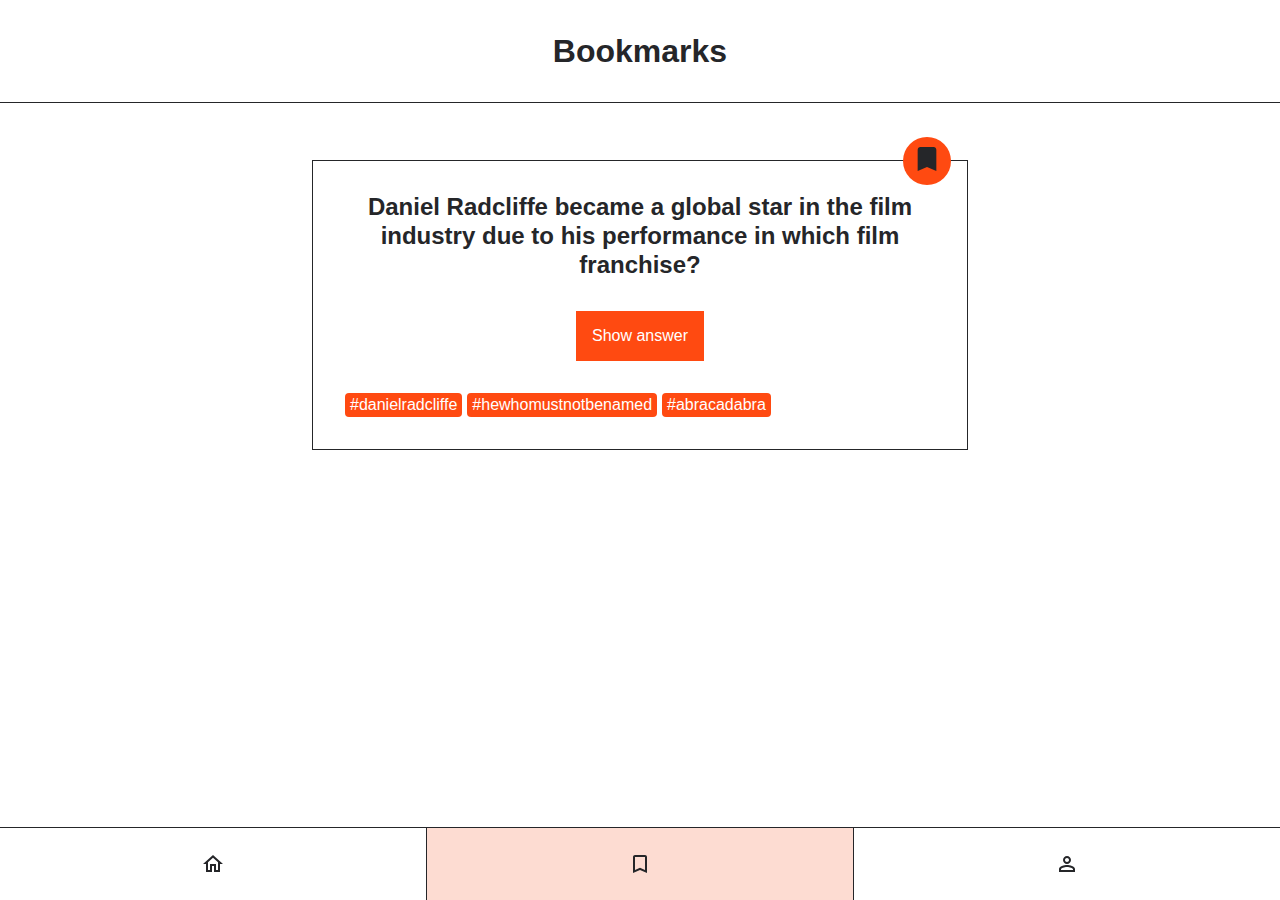
==== bookmarks.html @ ac35b22a ""initial commit"" ====
<!DOCTYPE html>
<html lang="en">
  <head>
    <meta charset="UTF-8" />
    <meta http-equiv="X-UA-Compatible" content="IE=edge" />
    <meta name="viewport" content="width=device-width, initial-scale=1.0" />
    <title>Quiz-App</title>
    <link rel="stylesheet" href="./styles.css" />
  </head>
  <body>
    <header class="header">
      <h1 class="header__title">Bookmarks</h1>
    </header>
    <main>
      <ul class="card-list">
        <li class="card-list__item">
          <article class="card">
            <h2 class="card__question">
              Daniel Radcliffe became a global star in the film industry due to
              his performance in which film franchise?
            </h2>
            <button class="card__button-answer" type="button">
              Show answer
            </button>
            <p class="card__answer">Harry Potter</p>
            <ul class="card__tag-list">
              <li class="card__tag-list-item">#danielradcliffe</li>
              <li class="card__tag-list-item">#hewhomustnotbenamed</li>
              <li class="card__tag-list-item">#abracadabra</li>
            </ul>
            <div class="card__button-bookmark">
              <button
                class="bookmark bookmark--active"
                aria-label="bookmark"
                type="button"
              >
                <svg
                  class="bookmark__icon"
                  xmlns="http://www.w3.org/2000/svg"
                  viewbox="0 0 24 24"
                >
                  <path
                    d="M17 3H7c-1.1 0-2 .9-2 2v16l7-3 7 3V5c0-1.1-.9-2-2-2z"
                  />
                </svg>
              </button>
            </div>
          </article>
        </li>
      </ul>
    </main>

    <nav class="navigation">
      <ul class="navigation__list">
        <li class="navigation__list-item">
          <a
            class="navigation__link"
            href="index.html"
            aria-label="go to home page"
          >
            <svg
              xmlns="http://www.w3.org/2000/svg"
              height="24px"
              viewbox="0 0 24 24"
              width="24px"
            >
              <path
                d="M12 5.69l5 4.5V18h-2v-6H9v6H7v-7.81l5-4.5M12 3L2 12h3v8h6v-6h2v6h6v-8h3L12 3z"
              />
            </svg>
          </a>
        </li>
        <li class="navigation__list-item navigation__list-item--active">
          <a
            class="navigation__link"
            href="bookmarks.html"
            aria-label="go to bookmarks page"
          >
            <svg
              xmlns="http://www.w3.org/2000/svg"
              height="24px"
              viewbox="0 0 24 24"
              width="24px"
            >
              <path
                d="M17 3H7c-1.1 0-2 .9-2 2v16l7-3 7 3V5c0-1.1-.9-2-2-2zm0 15l-5-2.18L7 18V5h10v13z"
              />
            </svg>
          </a>
        </li>
        <li class="navigation__list-item">
          <a
            class="navigation__link"
            href="profile.html"
            aria-label="go to profile page"
          >
            <svg
              xmlns="http://www.w3.org/2000/svg"
              height="24px"
              viewbox="0 0 24 24"
              width="24px"
            >
              <path
                d="M12 6c1.1 0 2 .9 2 2s-.9 2-2 2-2-.9-2-2 .9-2 2-2m0 9c2.7 0 5.8 1.29 6 2v1H6v-.99c.2-.72 3.3-2.01 6-2.01m0-11C9.79 4 8 5.79 8 8s1.79 4 4 4 4-1.79 4-4-1.79-4-4-4zm0 9c-2.67 0-8 1.34-8 4v3h16v-3c0-2.66-5.33-4-8-4z"
              />
            </svg>
          </a>
        </li>
      </ul>
    </nav>
  </body>
</html>
---- styles.css ----
@import "./global.css";

@import "./components/bookmark/bookmark.css";
@import "./components/card-list/card-list.css";
@import "./components/card/card.css";
@import "./components/header/header.css";
@import "./components/navigation/navigation.css";
@import "./components/profile/profile.css";
@import "./components/counter-list/counter-list.css";
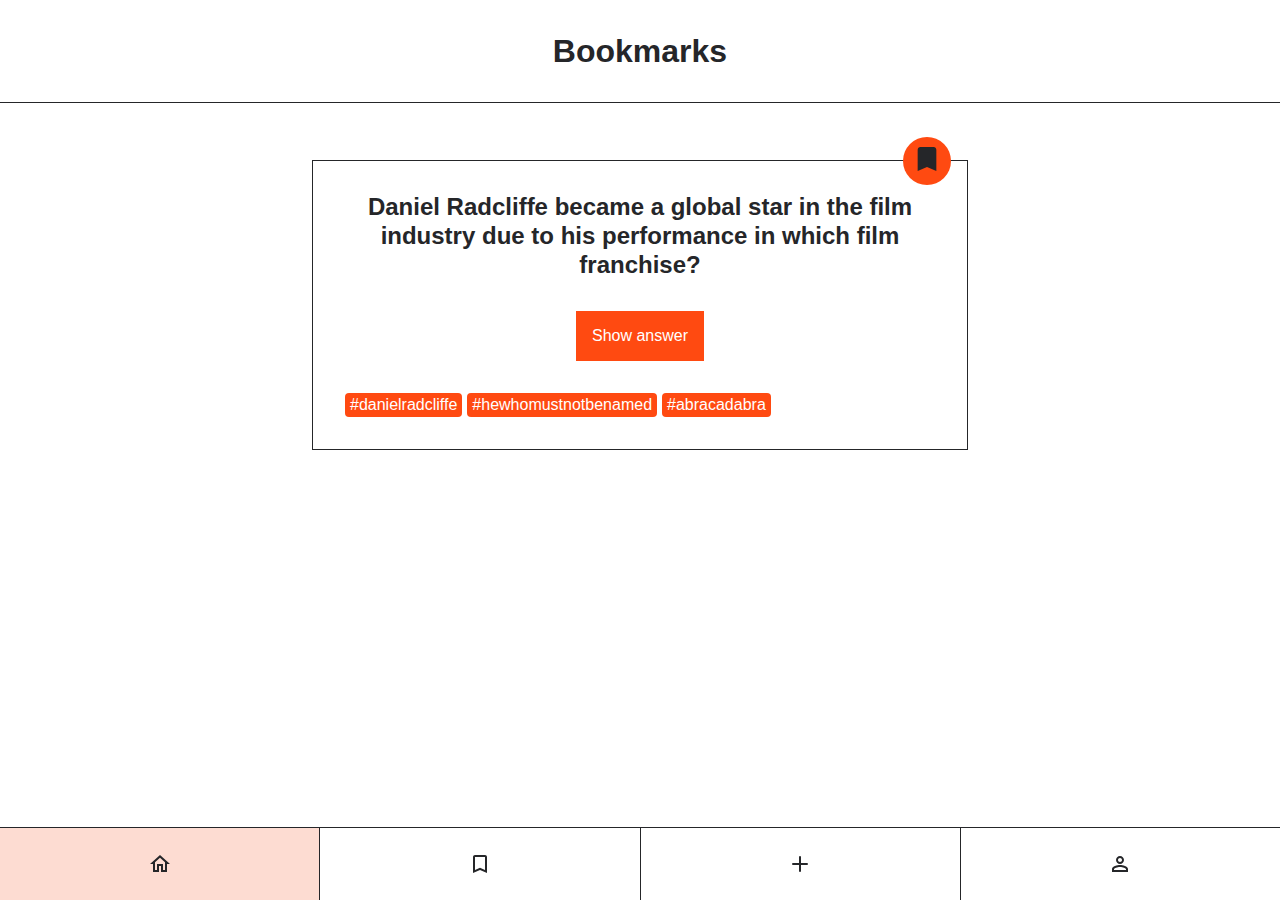
==== commit f0211cb5: "update navigation and give the form basic fields" ====
--- a/bookmarks.html
+++ b/bookmarks.html
@@ -52,7 +52,8 @@
 
     <nav class="navigation">
       <ul class="navigation__list">
-        <li class="navigation__list-item">
+        <!-- Home -->
+        <li class="navigation__list-item navigation__list-item--active">
           <a
             class="navigation__link"
             href="index.html"
@@ -70,7 +71,8 @@
             </svg>
           </a>
         </li>
-        <li class="navigation__list-item navigation__list-item--active">
+        <!-- Bookmarks -->
+        <li class="navigation__list-item">
           <a
             class="navigation__link"
             href="bookmarks.html"
@@ -88,6 +90,31 @@
             </svg>
           </a>
         </li>
+        <!-- Add Card -->
+        <li class="navigation__list-item">
+          <a
+            class="navigation__link"
+            href="form.html"
+            aria-label="go to add new cards page"
+          >
+            <svg
+              xmlns="http://www.w3.org/2000/svg"
+              width="24"
+              height="24"
+              viewBox="0 0 24 24"
+              fill="none"
+              stroke="currentColor"
+              stroke-width="2"
+              stroke-linecap="round"
+              stroke-linejoin="round"
+              class="lucide lucide-plus"
+            >
+              <path d="M5 12h14" />
+              <path d="M12 5v14" />
+            </svg>
+          </a>
+        </li>
+        <!-- Profile -->
         <li class="navigation__list-item">
           <a
             class="navigation__link"
